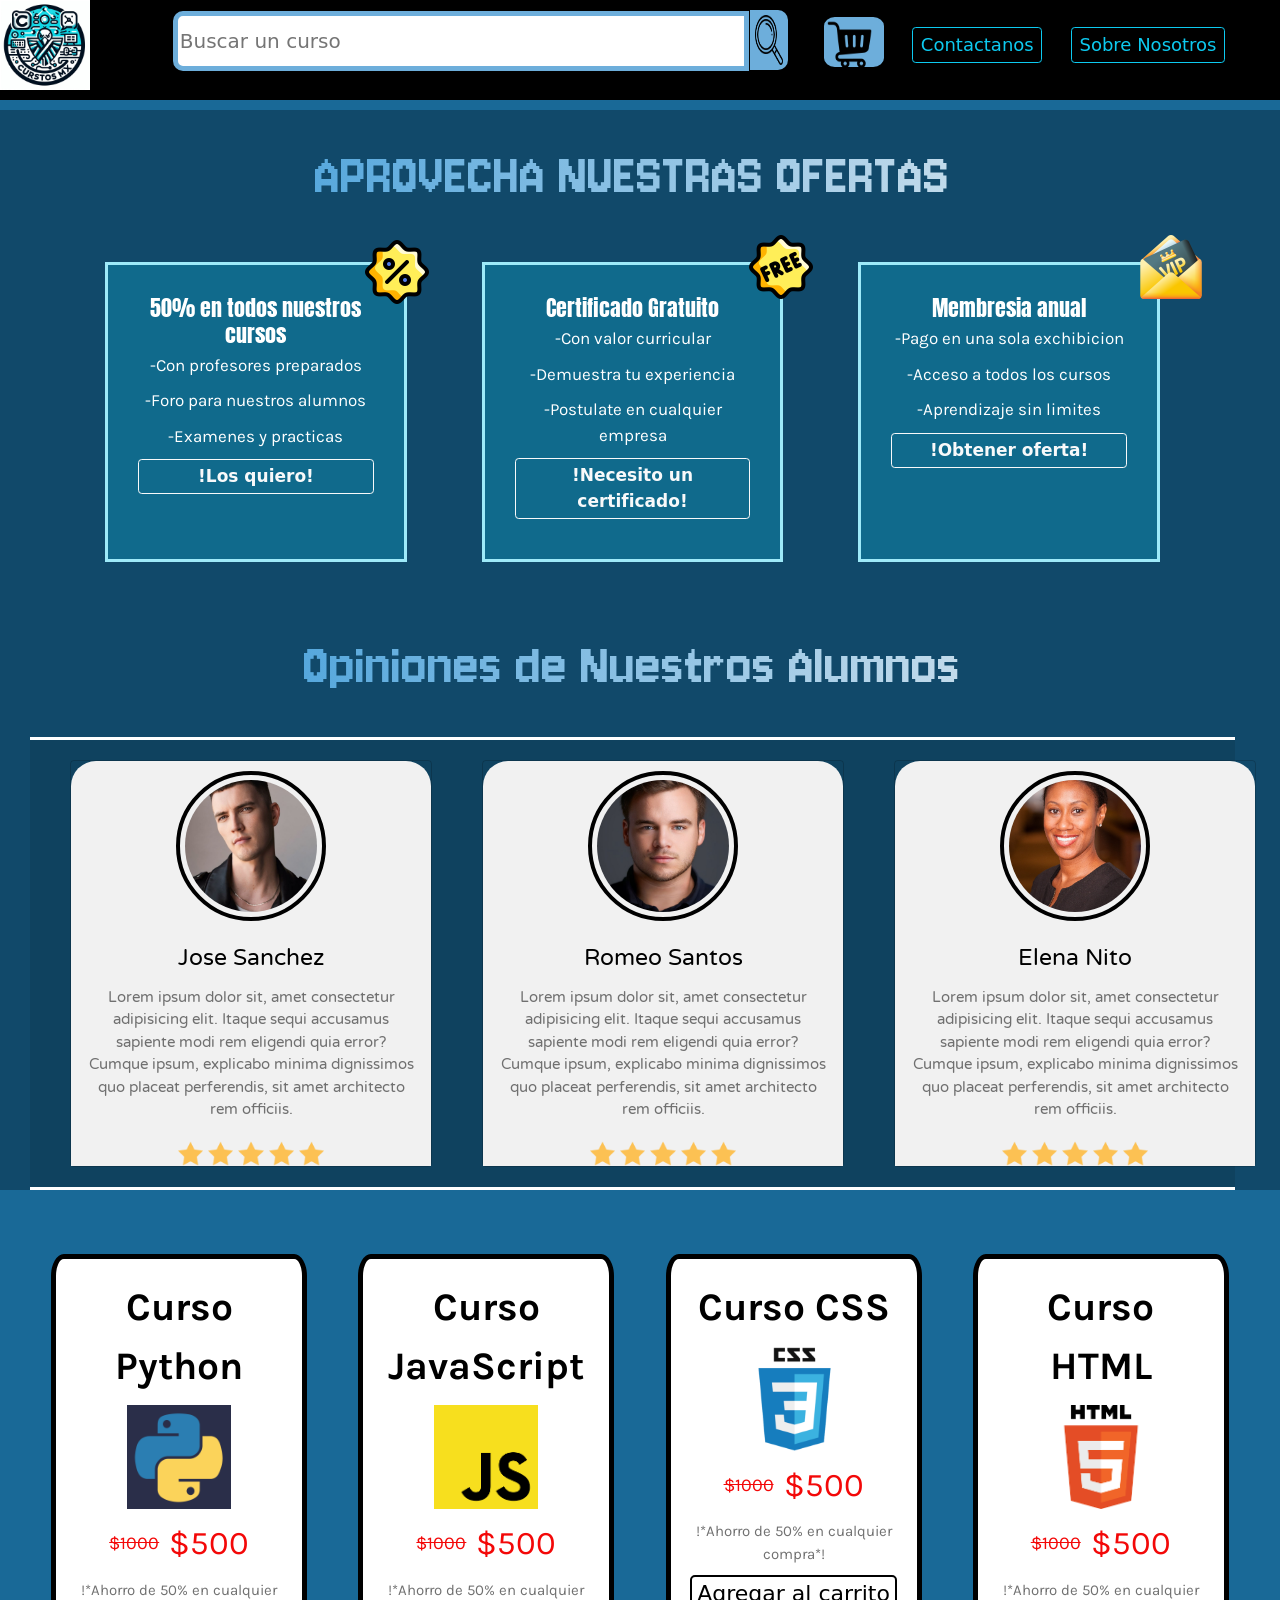
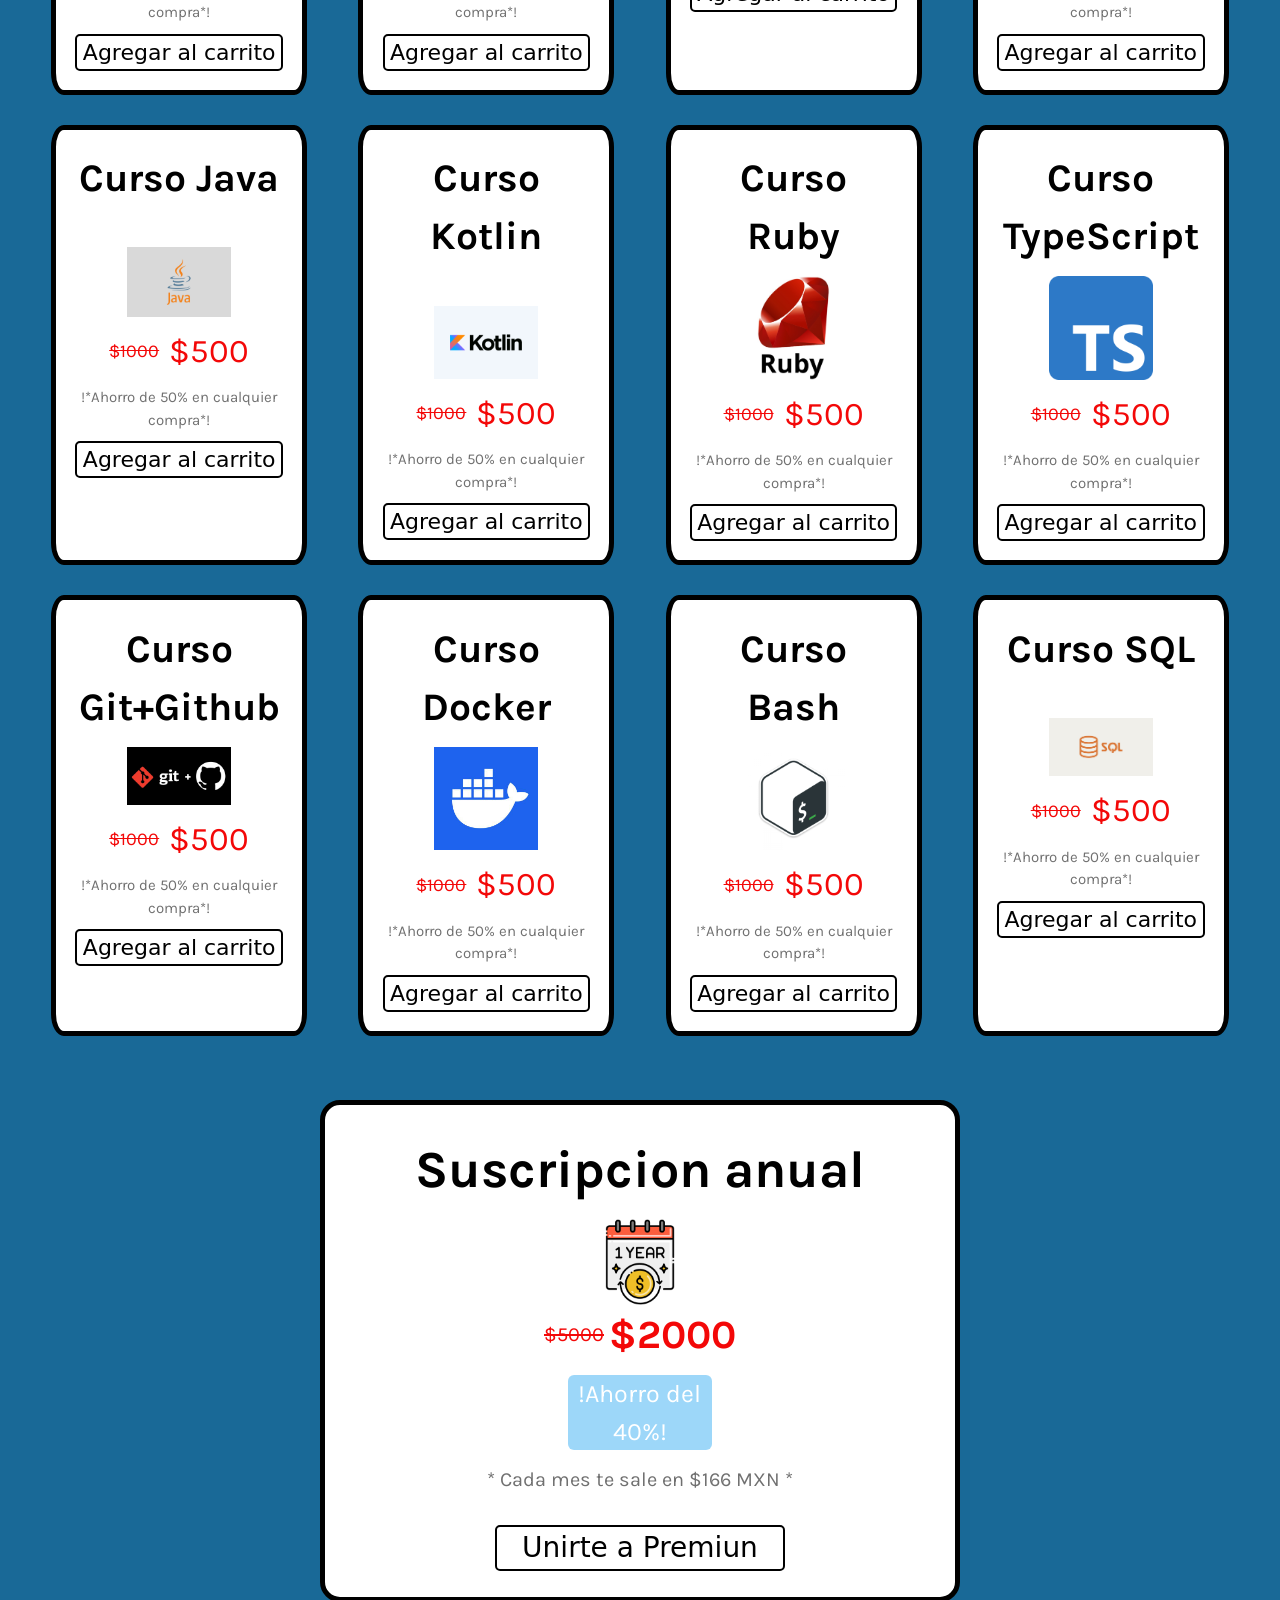
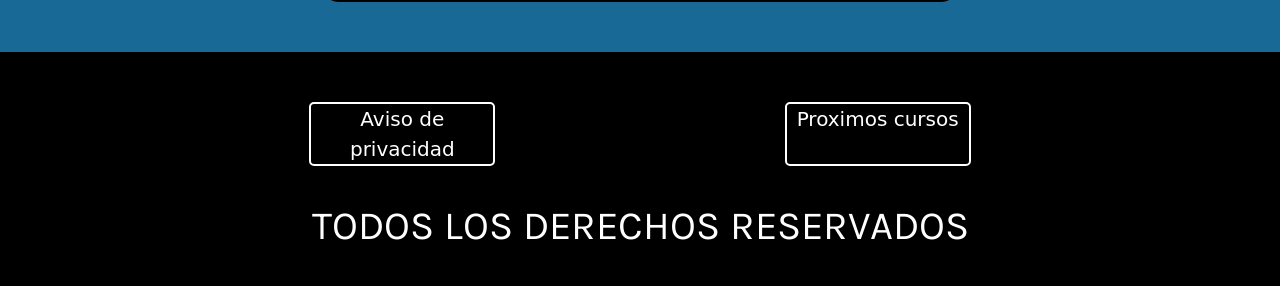
==== index.html @ 480e4d15 "Renombre en index y actualizacion de enlaces" ====
<!DOCTYPE html>
<html lang="es">
<head>

    <meta charset="UTF-8">
    <meta name="viewport" content="width=device-width, initial-scale=1.0">
    <title>CursitosMX</title>
    <link rel="stylesheet" href="CSS/normalice.css">
    <link rel="stylesheet" href="CSS/Styles.css">
    <link rel="stylesheet" href="CSS/swiper.css">
    <link href="https://cdn.jsdelivr.net/npm/bootstrap@5.3.3/dist/css/bootstrap.min.css" rel="stylesheet" integrity="sha384-QWTKZyjpPEjISv5WaRU9OFeRpok6YctnYmDr5pNlyT2bRjXh0JMhjY6hW+ALEwIH" crossorigin="anonymous">
    
    <link rel="preconnect" href="https://fonts.googleapis.com">
    <link rel="preconnect" href="https://fonts.gstatic.com" crossorigin>
    <link href="https://fonts.googleapis.com/css2?family=Anton&family=Karla:ital,wght@0,200..800;1,200..800&display=swap" rel="stylesheet">
    
    <link rel="preconnect" href="https://fonts.googleapis.com">
    <link rel="preconnect" href="https://fonts.gstatic.com" crossorigin>
    <link href="https://fonts.googleapis.com/css2?family=Jersey+10&display=swap" rel="stylesheet">

    <link rel="preconnect" href="https://fonts.googleapis.com">
    <link rel="preconnect" href="https://fonts.gstatic.com" crossorigin>
    <link href="https://fonts.googleapis.com/css2?family=Varela+Round&display=swap" rel="stylesheet">

</head>
<body class="body--principal">

    <div class="alerta-agregado position-fixed bg-success border border-black border-3 bottom-0 d-none">
        <p>Producto agregado</p>
    </div>

    <header class="header--principal">
        <aside class="aside--principal">
            <div class="container--logo">
                <img class="logo--principal" src="img/logo22.jpg" alt="logo">
                <input type="text" placeholder="Buscar un curso" class="input--buscar" id="buscar">
                <a class="link--principal" href="#"><img src="img/loupe.png" alt="search" class="lupa--principal"></a>

                <div class="carrito--container">
                    <a href="#" class="abrir-carrito" id="abrir""><img src="img/shopping-cart.png" alt="carro" class="carrito--principal"></a>
                </div>

                <a class="info1 btn btn-outline-info" href="contacto.html">Contactanos</a>
                <a class="info1 btn btn-outline-info" href="nosotros.html">Sobre Nosotros</a>
            </div>
        </aside>
    </header>

    <div class="desplegable-container p-4 d-none">

        <div class="row fila-tc">
            <div class="col d-flex justify-content-center p-3 gap-3">
                <p class="titulo-desplegable">Carrito</p>
                <a href="#" id="cerrar-carrito" class="cerrar-desplegable"><img class="cerrar" src="img/cross-mark.png" alt="cancel"></a>
            </div>
        </div>

        <div class="row">
            <div class="col columna-tabla">
                <table class="tabla" id="tabla-carrito">
                    <thead class="cabeza-tabla">
                        <tr>
                            <th>Imagen</th>
                            <th>Titulo</th>
                            <th>Precio MXN</th>
                            <th>ID</th>
                            <th>Quitar</th>
                        </tr>
                    </thead>

                    <tbody class="body-tabla" id="table-body">

                        <!--
                             <tr class="tr-body">
                            <td class="td-imagen"><img src="img/cursos-img/python.jpg" alt="img"></td>
                            <td>Curso Python</td>
                            <td>500</td>
                            <td>1</td>
                            <td class="td-quitar"><a href="#"><img class="quitar-curso" src="img/cross-mark.png" alt="quitar"></a></td>
                            </tr>
                        -->
                    </tbody>
                </table>

                <a href="#" id="comprar" class="btn btn-outline-light mt-5 comprar--carrito"">Realizar compra</a>
                <a href="#" id="vaciar" class="btn btn-outline-light mt-3 vaciar--carrito">Vaciar carrito</a>
            </div>
        </div>

    </div>

    <article class="article--principal">
        <video src="img/video-robot.mp4" autoplay loop muted class="video--principal"></video>
        <div class="fondo--negro"></div>
        <div class="contenido--video">
            <div class="row fila-1">
                <div class="col">
                    <div class="container--descuento--oferta">
                        <h2>APROVECHA NUESTRAS OFERTAS</h2>
                        <div class="container--ofertas">
                            <div class="primer--oferta oferta border border-info-subtle border-3 bg-info bg-opacity-25 text-white p-5 text-center">
                                <h3>50% en todos nuestros cursos</h3>
                                <p>-Con profesores preparados</p>
                                <p>-Foro para nuestros alumnos</p>
                                <p>-Examenes y practicas</p>
                                <a class="btn btn-outline-light" href="#cursos-seccion-1">!Los quiero!</a>
                                <div class="imagen--primer--oferta">
                                    <img src="img/discount.png" alt="descuento-logo">
                                </div>
                            </div>
    
                            <div class="segunda--oferta oferta border border-info-subtle border-3 bg-info bg-opacity-25 text-white p-5 text-center">
                                <h3>Certificado Gratuito</h3>
                                <p>-Con valor curricular</p>
                                <p>-Demuestra tu experiencia</p>
                                <p>-Postulate en cualquier empresa</p>
                                <a class="btn btn-outline-light boton-of2" id="boton-oferta-2" href="#">!Necesito un certificado!</a>
                                <div class="imagen--segunda--oferta">
                                    <img src="img/free.png" alt="gratis-logo">
                                </div>

                                    <div class="desp-oferta-2 mt-5 d-none">
                                        <p>Para obtener tu certificado gratuito es necesario adquirir un curso y haberlo completado al 100%</p>
                                        <div class="cont-video-oferta">
                                            <video src="img/happy.mp4" autoplay loop muted></video>
                                        </div>
                                    </div>


                            </div>
    
                            <div class="tercer--oferta oferta border border-info-subtle border-3 bg-info bg-opacity-25 text-white p-5 text-center">
                                <h3>Membresia anual</h3>
                                <p>-Pago en una sola exchibicion</p>
                                <p>-Acceso a todos los cursos</p>
                                <p>-Aprendizaje sin limites</p>
                                <a class="btn btn-outline-light" href="#sub-anual-tit">!Obtener oferta!</a>
                                <div class="imagen--tercer--oferta">
                                    <img src="img/invitation.png" alt="anual-logo">
                                </div>
                            </div>
                        </div>
                    </div>
                </div>
            </div>
            <div class="row fila-2">
                <h2>Opiniones de Nuestros Alumnos</h2>
                <div class="container--opiniones mt-5 d-flex justify-content-center">
                    <div class="slide--container">
                        <div class="slide-content">
                            <div class="card--wrapper swiper-wrapper">
                                <div class="card swiper-slide">
                                    <div class="image--content">
                                        <span class="overlay"></span>

                                        <div class="card--image">
                                            <img src="img/boy-8847074_1920.jpg" alt="img1" class="card-img">
                                        </div>
                                    </div>

                                    <div class="card-content">
                                        <p class="name">Jose Sanchez</p>
                                        <p class="description">Lorem ipsum dolor sit, amet consectetur adipisicing elit. Itaque sequi accusamus sapiente modi 
                                            rem eligendi quia error? Cumque ipsum, explicabo minima dignissimos quo placeat perferendis, sit amet architecto rem officiis.</p>
                                    </div>

                                    <div class="rating-content d-flex justify-content-center gap-2">
                                        <img src="img/favorite.png" alt="favorito">
                                        <img src="img/favorite.png" alt="favorito">
                                        <img src="img/favorite.png" alt="favorito">
                                        <img src="img/favorite.png" alt="favorito">
                                        <img src="img/favorite.png" alt="favorito">
                                    </div>

                                </div>

                                <div class="card swiper-slide">
                                    <div class="image--content">
                                        <span class="overlay"></span>

                                        <div class="card--image">
                                            <img src="img/boy-8847075_1920.jpg" alt="img1" class="card-img">
                                        </div>
                                    </div>

                                    <div class="card-content">
                                        <p class="name">Romeo Santos</p>
                                        <p class="description">Lorem ipsum dolor sit, amet consectetur adipisicing elit. Itaque sequi accusamus sapiente modi 
                                            rem eligendi quia error? Cumque ipsum, explicabo minima dignissimos quo placeat perferendis, sit amet architecto rem officiis.</p>
                                    </div>

                                    <div class="rating-content d-flex justify-content-center gap-2">
                                        <img src="img/favorite.png" alt="favorito">
                                        <img src="img/favorite.png" alt="favorito">
                                        <img src="img/favorite.png" alt="favorito">
                                        <img src="img/favorite.png" alt="favorito">
                                        <img src="img/favorite.png" alt="favorito">
                                    </div>

                                </div>

                                <div class="card swiper-slide">
                                    <div class="image--content">
                                        <span class="overlay"></span>

                                        <div class="card--image">
                                            <img src="img/female-2835524_1280.jpg" alt="img1" class="card-img">
                                        </div>
                                    </div>

                                    <div class="card-content">
                                        <p class="name">Elena Nito</p>
                                        <p class="description">Lorem ipsum dolor sit, amet consectetur adipisicing elit. Itaque sequi accusamus sapiente modi 
                                            rem eligendi quia error? Cumque ipsum, explicabo minima dignissimos quo placeat perferendis, sit amet architecto rem officiis.</p>
                                    </div>

                                    <div class="rating-content d-flex justify-content-center gap-2">
                                        <img src="img/favorite.png" alt="favorito">
                                        <img src="img/favorite.png" alt="favorito">
                                        <img src="img/favorite.png" alt="favorito">
                                        <img src="img/favorite.png" alt="favorito">
                                        <img src="img/favorite.png" alt="favorito">
                                    </div>
                                </div>

                                <div class="card swiper-slide">
                                    <div class="image--content">
                                        <span class="overlay"></span>

                                        <div class="card--image">
                                            <img src="img/friend-786908_1280.jpg" alt="img1" class="card-img">
                                        </div>
                                    </div>

                                    <div class="card-content">
                                        <p class="name">Karla Panini</p>
                                        <p class="description">Lorem ipsum dolor sit, amet consectetur adipisicing elit. Itaque sequi accusamus sapiente modi 
                                            rem eligendi quia error? Cumque ipsum, explicabo minima dignissimos quo placeat perferendis, sit amet architecto rem officiis.</p>
                                    </div>

                                    <div class="rating-content d-flex justify-content-center gap-2">
                                        <img src="img/favorite.png" alt="favorito">
                                        <img src="img/favorite.png" alt="favorito">
                                        <img src="img/favorite.png" alt="favorito">
                                        <img src="img/favorite.png" alt="favorito">
                                        <img src="img/favorite.png" alt="favorito">
                                    </div>

                                </div>

                                <div class="card swiper-slide">
                                    <div class="image--content">
                                        <span class="overlay"></span>

                                        <div class="card--image">
                                            <img src="img/girl-748932_1920.jpg" alt="img1" class="card-img">
                                        </div>
                                    </div>

                                    <div class="card-content">
                                        <p class="name">Carly Mendez</p>
                                        <p class="description">Lorem ipsum dolor sit, amet consectetur adipisicing elit. Itaque sequi accusamus sapiente modi 
                                            rem eligendi quia error? Cumque ipsum, explicabo minima dignissimos quo placeat perferendis, sit amet architecto rem officiis.</p>
                                    </div>

                                    <div class="rating-content d-flex justify-content-center gap-2">
                                        <img src="img/favorite.png" alt="favorito">
                                        <img src="img/favorite.png" alt="favorito">
                                        <img src="img/favorite.png" alt="favorito">
                                        <img src="img/favorite.png" alt="favorito">
                                        <img src="img/favorite.png" alt="favorito">
                                    </div>

                                </div>

                                <div class="card swiper-slide">
                                    <div class="image--content">
                                        <span class="overlay"></span>

                                        <div class="card--image">
                                            <img src="img/love-1020869_1920.jpg" alt="img1" class="card-img">
                                        </div>
                                    </div>

                                    <div class="card-content">
                                        <p class="name">Andrea Legorreta</p>
                                        <p class="description">Lorem ipsum dolor sit, amet consectetur adipisicing elit. Itaque sequi accusamus sapiente modi 
                                            rem eligendi quia error? Cumque ipsum, explicabo minima dignissimos quo placeat perferendis, sit amet architecto rem officiis.</p>
                                    </div>

                                    <div class="rating-content d-flex justify-content-center gap-2">
                                        <img src="img/favorite.png" alt="favorito">
                                        <img src="img/favorite.png" alt="favorito">
                                        <img src="img/favorite.png" alt="favorito">
                                        <img src="img/favorite.png" alt="favorito">
                                        <img src="img/favorite.png" alt="favorito">
                                    </div>
                                </div>

                                <div class="card swiper-slide">
                                    <div class="image--content">
                                        <span class="overlay"></span>

                                        <div class="card--image">
                                            <img src="img/man-8623701_1280.jpg" alt="img1" class="card-img">
                                        </div>
                                    </div>

                                    <div class="card-content">
                                        <p class="name">Pancho Villa</p>
                                        <p class="description">Lorem ipsum dolor sit, amet consectetur adipisicing elit. Itaque sequi accusamus sapiente modi 
                                            rem eligendi quia error? Cumque ipsum, explicabo minima dignissimos quo placeat perferendis, sit amet architecto rem officiis.</p>
                                    </div>

                                    <div class="rating-content d-flex justify-content-center gap-2">
                                        <img src="img/favorite.png" alt="favorito">
                                        <img src="img/favorite.png" alt="favorito">
                                        <img src="img/favorite.png" alt="favorito">
                                        <img src="img/favorite.png" alt="favorito">
                                        <img src="img/favorite.png" alt="favorito">
                                    </div>
                                </div>

                                <div class="card swiper-slide">
                                    <div class="image--content">
                                        <span class="overlay"></span>

                                        <div class="card--image">
                                            <img src="img/man-8847063_1920.jpg" alt="img1" class="card-img">
                                        </div>
                                    </div>

                                    <div class="card-content">
                                        <p class="name">Brayan Oconner</p>
                                        <p class="description">Lorem ipsum dolor sit, amet consectetur adipisicing elit. Itaque sequi accusamus sapiente modi 
                                            rem eligendi quia error? Cumque ipsum, explicabo minima dignissimos quo placeat perferendis, sit amet architecto rem officiis.</p>
                                    </div>

                                    <div class="rating-content d-flex justify-content-center gap-2">
                                        <img src="img/favorite.png" alt="favorito">
                                        <img src="img/favorite.png" alt="favorito">
                                        <img src="img/favorite.png" alt="favorito">
                                        <img src="img/favorite.png" alt="favorito">
                                        <img src="img/favorite.png" alt="favorito">
                                    </div>
                                </div>

                                <div class="card swiper-slide">
                                    <div class="image--content">
                                        <span class="overlay"></span>

                                        <div class="card--image">
                                            <img src="img/man-9010303_1920.jpg" alt="img1" class="card-img">
                                        </div>
                                    </div>

                                    <div class="card-content">
                                        <p class="name">Luis Miguel</p>
                                        <p class="description">Lorem ipsum dolor sit, amet consectetur adipisicing elit. Itaque sequi accusamus sapiente modi 
                                            rem eligendi quia error? Cumque ipsum, explicabo minima dignissimos quo placeat perferendis, sit amet architecto rem officiis.</p>
                                    </div>

                                    <div class="rating-content d-flex justify-content-center gap-2">
                                        <img src="img/favorite.png" alt="favorito">
                                        <img src="img/favorite.png" alt="favorito">
                                        <img src="img/favorite.png" alt="favorito">
                                        <img src="img/favorite.png" alt="favorito">
                                        <img src="img/favorite.png" alt="favorito">
                                    </div>
                                </div>

                            </div>
                        </div>
                    </div>
                </div>
            </div>
        </div>
    </article>

    <section class="section--principal">
        <div class="container--section" id="contenedor-cursos">

            <div class="row fila-1-container mb-5 mt-2" id="cursos-seccion-1">

                <div class="col d-flex justify-content-evenly">
                    <div class="curso curso-1">
                        <p class="titulo-curso">Curso Python</p>
                        <div class="cont-imagen-curso">
                            <img class="imagen-curso" src="img/cursos-img/python.jpg" alt="python">
                        </div>
                        <div class="container-textos-curso d-flex justify-content-center align-items-center gap-3 mt-3">
                            <p class="precio-falso"><del>$1000</del></p>
                            <p class="precio-descuento">$500</p>
                        </div>
                        <p class="texto-curso">!*Ahorro de 50% en cualquier compra*!</p>
                        <a class="boton-curso" data-id="1">Agregar al carrito</a>
                    </div>
                    <div class="curso curso-2">
                        <p class="titulo-curso">Curso JavaScript</p>
                        <div class="cont-imagen-curso">
                            <img class="imagen-curso" src="img/cursos-img/JS.png" alt="javascript">
                        </div>
                        <div class="container-textos-curso d-flex justify-content-center align-items-center gap-3 mt-3">
                            <p class="precio-falso"><del>$1000</del></p>
                            <p class="precio-descuento">$500</p>
                        </div>
                        <p class="texto-curso">!*Ahorro de 50% en cualquier compra*!</p>
                        <a class="boton-curso" data-id="2">Agregar al carrito</a>
                    </div>
                    <div class="curso curso-3">
                        <p class="titulo-curso">Curso CSS</p>
                        <div class="cont-imagen-curso">
                            <img class="imagen-curso" src="img/cursos-img/css.png" alt="css">
                        </div>
                        <div class="container-textos-curso d-flex justify-content-center align-items-center gap-3 mt-3">
                            <p class="precio-falso"><del>$1000</del></p>
                            <p class="precio-descuento">$500</p>
                        </div>
                        <p class="texto-curso">!*Ahorro de 50% en cualquier compra*!</p>
                        <a class="boton-curso" data-id="3">Agregar al carrito</a>
                    </div>
                    <div class="curso curso-4">
                        <p class="titulo-curso">Curso HTML</p>
                        <div class="cont-imagen-curso">
                            <img class="imagen-curso" src="img/cursos-img/html.png" alt="html">
                        </div>
                        <div class="container-textos-curso d-flex justify-content-center align-items-center gap-3 mt-3">
                            <p class="precio-falso"><del>$1000</del></p>
                            <p class="precio-descuento">$500</p>
                        </div>
                        <p class="texto-curso">!*Ahorro de 50% en cualquier compra*!</p>
                        <a class="boton-curso" data-id="4">Agregar al carrito</a>
                    </div>
                </div>
                

            </div>

            <div class="row fila-2-container mt-5 mb-5">

                <div class="col d-flex justify-content-evenly">
                    <div class="curso curso-5">
                        <p class="titulo-curso">Curso Java</p>
                        <div class="cont-imagen-curso">
                            <img class="imagen-curso img-java" src="img/cursos-img/java.jpg" alt="java">
                        </div>
                        <div class="container-textos-curso d-flex justify-content-center align-items-center gap-3 mt-3">
                            <p class="precio-falso"><del>$1000</del></p>
                            <p class="precio-descuento">$500</p>
                        </div>
                        <p class="texto-curso">!*Ahorro de 50% en cualquier compra*!</p>
                        <a class="boton-curso" data-id="5">Agregar al carrito</a>
                    </div>
                    <div class="curso curso-6">
                        <p class="titulo-curso">Curso Kotlin</p>
                        <div class="cont-imagen-curso">
                            <img class="imagen-curso img-kotlin" src="img/cursos-img/kotlin.png" alt="kotlin">
                        </div>
                        <div class="container-textos-curso d-flex justify-content-center align-items-center gap-3 mt-3">
                            <p class="precio-falso"><del>$1000</del></p>
                            <p class="precio-descuento">$500</p>
                        </div>
                        <p class="texto-curso">!*Ahorro de 50% en cualquier compra*!</p>
                        <a class="boton-curso" data-id="6">Agregar al carrito</a>
                    </div>
                    <div class="curso curso-7">
                        <p class="titulo-curso">Curso Ruby</p>
                        <div class="cont-imagen-curso">
                            <img class="imagen-curso" src="img/cursos-img/ruby.jpg" alt="ruby">
                        </div>
                        <div class="container-textos-curso d-flex justify-content-center align-items-center gap-3 mt-3">
                            <p class="precio-falso"><del>$1000</del></p>
                            <p class="precio-descuento">$500</p>
                        </div>
                        <p class="texto-curso">!*Ahorro de 50% en cualquier compra*!</p>
                        <a class="boton-curso" data-id="7">Agregar al carrito</a>
                    </div>
                    <div class="curso curso-8">
                        <p class="titulo-curso">Curso TypeScript</p>
                        <div class="cont-imagen-curso">
                            <img class="imagen-curso" src="img/cursos-img/typescript.png" alt="ts">
                        </div>
                        <div class="container-textos-curso d-flex justify-content-center align-items-center gap-3 mt-3">
                            <p class="precio-falso"><del>$1000</del></p>
                            <p class="precio-descuento">$500</p>
                        </div>
                        <p class="texto-curso">!*Ahorro de 50% en cualquier compra*!</p>
                        <a class="boton-curso" data-id="8">Agregar al carrito</a>
                    </div>
                </div>
                

            </div>

            <div class="row fila-3-container">

                <div class="col d-flex justify-content-evenly">
                    <div class="curso curso-9">
                        <p class="titulo-curso">Curso Git+Github</p>
                        <div class="cont-imagen-curso">
                            <img class="imagen-curso" src="img/cursos-img/github.webp" alt="git">
                        </div>
                        <div class="container-textos-curso d-flex justify-content-center align-items-center gap-3 mt-3">
                            <p class="precio-falso"><del>$1000</del></p>
                            <p class="precio-descuento">$500</p>
                        </div>
                        <p class="texto-curso">!*Ahorro de 50% en cualquier compra*!</p>
                        <a class="boton-curso" data-id="9">Agregar al carrito</a>
                    </div>
                    <div class="curso curso-10">
                        <p class="titulo-curso">Curso Docker</p>
                        <div class="cont-imagen-curso">
                            <img class="imagen-curso" src="img/cursos-img/docker_logo.jpg" alt="docker">
                        </div>
                        <div class="container-textos-curso d-flex justify-content-center align-items-center gap-3 mt-3">
                            <p class="precio-falso"><del>$1000</del></p>
                            <p class="precio-descuento">$500</p>
                        </div>
                        <p class="texto-curso">!*Ahorro de 50% en cualquier compra*!</p>
                        <a class="boton-curso" data-id="10">Agregar al carrito</a>
                    </div>
                    <div class="curso curso-11">
                        <p class="titulo-curso">Curso Bash</p>
                        <div class="cont-imagen-curso">
                            <img class="imagen-curso" src="img/cursos-img/bash2.png" alt="bash">
                        </div>
                        <div class="container-textos-curso d-flex justify-content-center align-items-center gap-3 mt-3">
                            <p class="precio-falso"><del>$1000</del></p>
                            <p class="precio-descuento">$500</p>
                        </div>
                        <p class="texto-curso">!*Ahorro de 50% en cualquier compra*!</p>
                        <a class="boton-curso" data-id="11">Agregar al carrito</a>
                    </div>
                    <div class="curso curso-12">
                        <p class="titulo-curso">Curso SQL</p>
                        <div class="cont-imagen-curso">
                            <img class="imagen-curso img-sql" src="img/cursos-img/sql.jpeg" alt="sql">
                        </div>
                        <div class="container-textos-curso d-flex justify-content-center align-items-center gap-3 mt-3">
                            <p class="precio-falso"><del>$1000</del></p>
                            <p class="precio-descuento">$500</p>
                        </div>
                        <p class="texto-curso">!*Ahorro de 50% en cualquier compra*!</p>
                        <a class="boton-curso" data-id="12">Agregar al carrito</a>
                    </div>

                </div>
                
            </div>

            <div class="row fila-4-container">
               <div class="col d-flex justify-content-center">
                    <div class="suscripcion">
                        <p class="titulo-suscripcion" id="sub-anual-tit">Suscripcion anual</p>
                        <div class="imagen-sub">
                            <img src="img/annual.png" alt="anual" class="img-sub-anual">
                        </div>
                        <div class="container-precios-sub d-flex justify-content-center align-items-center gap-2">
                            <p class="precio-sub-falso"><del>$5000</del></p>
                            <p class="precio-sub-descuento">$2000</p>
                        </div>
                        <div class="ahorro-sub">
                            <p class="titulo-ahorro-sub">!Ahorro del 40%!</p>
                        </div>
                        <p class="texto-sub mt-4">* Cada mes te sale en $166 MXN *</p>
                        <div class="container-link-sub d-flex justify-content-center align-items-center mt-5">
                            <a href="#" class="boton-sub" data-id="13">Unirte a Premiun</a>
                        </div>
                    </div>
               </div>
            </div>
        </div>
    </section>

    <footer>
        <div class="container--footer">
            <div class="footer-links">
                <a href="#">Aviso de privacidad</a>
                <a href="#">Proximos cursos</a>
            </div>
            <p>TODOS LOS DERECHOS RESERVADOS</p>
        </div>
    </footer>

    <script src="https://cdn.jsdelivr.net/npm/bootstrap@5.3.3/dist/js/bootstrap.bundle.min.js" integrity="sha384-YvpcrYf0tY3lHB60NNkmXc5s9fDVZLESaAA55NDzOxhy9GkcIdslK1eN7N6jIeHz" crossorigin="anonymous"></script>

    <script src="JS/swipe.js"></script>

    <script src="JS/slide.js"></script>

    <script src="JS/desplegable.js"></script>

</body>
</html>
---- CSS/normalice.css ----
/*! normalize.css v8.0.1 | MIT License | github.com/necolas/normalize.css */

/* Document
   ========================================================================== */

/**
 * 1. Correct the line height in all browsers.
 * 2. Prevent adjustments of font size after orientation changes in iOS.
 */

 html {
    line-height: 1.15; /* 1 */
    -webkit-text-size-adjust: 100%; /* 2 */
  }
  
  /* Sections
     ========================================================================== */
  
  /**
   * Remove the margin in all browsers.
   */
  
  body {
    margin: 0;
  }
  
  /**
   * Render the `main` element consistently in IE.
   */
  
  main {
    display: block;
  }
  
  /**
   * Correct the font size and margin on `h1` elements within `section` and
   * `article` contexts in Chrome, Firefox, and Safari.
   */
  
  h1 {
    font-size: 2em;
    margin: 0.67em 0;
  }
  
  /* Grouping content
     ========================================================================== */
  
  /**
   * 1. Add the correct box sizing in Firefox.
   * 2. Show the overflow in Edge and IE.
   */
  
  hr {
    box-sizing: content-box; /* 1 */
    height: 0; /* 1 */
    overflow: visible; /* 2 */
  }
  
  /**
   * 1. Correct the inheritance and scaling of font size in all browsers.
   * 2. Correct the odd `em` font sizing in all browsers.
   */
  
  pre {
    font-family: monospace, monospace; /* 1 */
    font-size: 1em; /* 2 */
  }
  
  /* Text-level semantics
     ========================================================================== */
  
  /**
   * Remove the gray background on active links in IE 10.
   */
  
  a {
    background-color: transparent;
  }
  
  /**
   * 1. Remove the bottom border in Chrome 57-
   * 2. Add the correct text decoration in Chrome, Edge, IE, Opera, and Safari.
   */
  
  abbr[title] {
    border-bottom: none; /* 1 */
    text-decoration: underline; /* 2 */
    text-decoration: underline dotted; /* 2 */
  }
  
  /**
   * Add the correct font weight in Chrome, Edge, and Safari.
   */
  
  b,
  strong {
    font-weight: bolder;
  }
  
  /**
   * 1. Correct the inheritance and scaling of font size in all browsers.
   * 2. Correct the odd `em` font sizing in all browsers.
   */
  
  code,
  kbd,
  samp {
    font-family: monospace, monospace; /* 1 */
    font-size: 1em; /* 2 */
  }
  
  /**
   * Add the correct font size in all browsers.
   */
  
  small {
    font-size: 80%;
  }
  
  /**
   * Prevent `sub` and `sup` elements from affecting the line height in
   * all browsers.
   */
  
  sub,
  sup {
    font-size: 75%;
    line-height: 0;
    position: relative;
    vertical-align: baseline;
  }
  
  sub {
    bottom: -0.25em;
  }
  
  sup {
    top: -0.5em;
  }
  
  /* Embedded content
     ========================================================================== */
  
  /**
   * Remove the border on images inside links in IE 10.
   */
  
  img {
    border-style: none;
  }
  
  /* Forms
     ========================================================================== */
  
  /**
   * 1. Change the font styles in all browsers.
   * 2. Remove the margin in Firefox and Safari.
   */
  
  button,
  input,
  optgroup,
  select,
  textarea {
    font-family: inherit; /* 1 */
    font-size: 100%; /* 1 */
    line-height: 1.15; /* 1 */
    margin: 0; /* 2 */
  }
  
  /**
   * Show the overflow in IE.
   * 1. Show the overflow in Edge.
   */
  
  button,
  input { /* 1 */
    overflow: visible;
  }
  
  /**
   * Remove the inheritance of text transform in Edge, Firefox, and IE.
   * 1. Remove the inheritance of text transform in Firefox.
   */
  
  button,
  select { /* 1 */
    text-transform: none;
  }
  
  /**
   * Correct the inability to style clickable types in iOS and Safari.
   */
  
  button,
  [type="button"],
  [type="reset"],
  [type="submit"] {
    -webkit-appearance: button;
  }
  
  /**
   * Remove the inner border and padding in Firefox.
   */
  
  button::-moz-focus-inner,
  [type="button"]::-moz-focus-inner,
  [type="reset"]::-moz-focus-inner,
  [type="submit"]::-moz-focus-inner {
    border-style: none;
    padding: 0;
  }
  
  /**
   * Restore the focus styles unset by the previous rule.
   */
  
  button:-moz-focusring,
  [type="button"]:-moz-focusring,
  [type="reset"]:-moz-focusring,
  [type="submit"]:-moz-focusring {
    outline: 1px dotted ButtonText;
  }
  
  /**
   * Correct the padding in Firefox.
   */
  
  fieldset {
    padding: 0.35em 0.75em 0.625em;
  }
  
  /**
   * 1. Correct the text wrapping in Edge and IE.
   * 2. Correct the color inheritance from `fieldset` elements in IE.
   * 3. Remove the padding so developers are not caught out when they zero out
   *    `fieldset` elements in all browsers.
   */
  
  legend {
    box-sizing: border-box; /* 1 */
    color: inherit; /* 2 */
    display: table; /* 1 */
    max-width: 100%; /* 1 */
    padding: 0; /* 3 */
    white-space: normal; /* 1 */
  }
  
  /**
   * Add the correct vertical alignment in Chrome, Firefox, and Opera.
   */
  
  progress {
    vertical-align: baseline;
  }
  
  /**
   * Remove the default vertical scrollbar in IE 10+.
   */
  
  textarea {
    overflow: auto;
  }
  
  /**
   * 1. Add the correct box sizing in IE 10.
   * 2. Remove the padding in IE 10.
   */
  
  [type="checkbox"],
  [type="radio"] {
    box-sizing: border-box; /* 1 */
    padding: 0; /* 2 */
  }
  
  /**
   * Correct the cursor style of increment and decrement buttons in Chrome.
   */
  
  [type="number"]::-webkit-inner-spin-button,
  [type="number"]::-webkit-outer-spin-button {
    height: auto;
  }
  
  /**
   * 1. Correct the odd appearance in Chrome and Safari.
   * 2. Correct the outline style in Safari.
   */
  
  [type="search"] {
    -webkit-appearance: textfield; /* 1 */
    outline-offset: -2px; /* 2 */
  }
  
  /**
   * Remove the inner padding in Chrome and Safari on macOS.
   */
  
  [type="search"]::-webkit-search-decoration {
    -webkit-appearance: none;
  }
  
  /**
   * 1. Correct the inability to style clickable types in iOS and Safari.
   * 2. Change font properties to `inherit` in Safari.
   */
  
  ::-webkit-file-upload-button {
    -webkit-appearance: button; /* 1 */
    font: inherit; /* 2 */
  }
  
  /* Interactive
     ========================================================================== */
  
  /*
   * Add the correct display in Edge, IE 10+, and Firefox.
   */
  
  details {
    display: block;
  }
  
  /*
   * Add the correct display in all browsers.
   */
  
  summary {
    display: list-item;
  }
  
  /* Misc
     ========================================================================== */
  
  /**
   * Add the correct display in IE 10+.
   */
  
  template {
    display: none;
  }
  
  /**
   * Add the correct display in IE 10.
   */
  
  [hidden] {
    display: none;
  }
---- CSS/Styles.css ----
/* GLOBALES */

html {
    box-sizing: border-box;
    font-size: 62.5%; /* 1REM = 10px */
}
*, *:before, *:after {
    box-sizing: inherit;
}

img{

    max-width: 100%;
}

h1, h2, h3{

    font-family: 'Anton', Arial, Helvetica, sans-serif;
    font-weight: 20rem;
}

p{

    font-family: 'Karla', Arial, Helvetica, sans-serif;
}

/* PRINCIPAL */

.alerta-agregado{

    width: 15%;
    font-size: 2rem;
    color: #FFF;
    border-radius: 0.5rem;
    text-align: center;
    z-index: 1400;
}

.body--principal{

    background-color: #196997;
}

.aside--principal{

    background-color: #000;
    width: 100%;
    height: 10rem;
}

.logo--principal{

    width: 5.2%;
}

.input--buscar{

    margin-left: 8rem;
    width: 60%;
    height: 6rem;
    color: #000;
    font-size: 2rem;
    border: 1rem solid #6DAEDB;
    border-top-left-radius: 1rem;
    border-bottom-left-radius: 1rem;
    border-width: 0.5rem;
}

.container--logo .link--principal{

    position: relative;
    left: -0.2rem;
    display: inline-block;
    width: 3%;
    bottom: 0.5rem;
    border: 0.5rem solid #6DAEDB;
    border-top-right-radius: 1rem;
    border-bottom-right-radius: 1rem;
}

.container--logo .info1{

    font-size: 1.8rem;
    margin-left: 2%;

}

.lupa--principal{

    width: 100%;
    background-color: #6DAEDB;
    height: 5rem;
}

.lupa--principal:hover{

    background-color: #2892D7;
    border: 0.5rem solid #2892D7;
}

.carrito--container{

    display: inline-block;
    background-color: #6DAEDB;
    width: 6rem;
    height: 5rem;
    margin-left: 10rem;
    border: 0.3rem solid #6DAEDB;
    border-radius: 18%;
}

.carrito--principal{

    width: 85%;
    height: 5rem;
}

.carrito--principal:hover{

    cursor: pointer;
}

@media(max-width:1824px){

    .container--logo .info{

        margin-left: 1%;
    }

    .carrito--container{

        margin-left: 9rem;
    }
}

@media(max-width:1798px){

    .container--logo .info{

        margin-left: 0.5%;
    }

    .carrito--container{

        margin-left: 5rem;
    }
}

@media(max-width:1656px){

    .container--logo .info{

        margin-left: 0.1%;
    }

    .carrito--container{

        margin-left: 4rem;
    }

    .input--buscar{

        width: 55%;
    }

    .logo--principal{

        width: 6%;
    }
}

@media(max-width:1404px){

    .carrito--container{

        margin-left: 3rem;
    }

    .input--buscar{

        width: 45%;
    }

    .logo--principal{

        width: 7%;
    }
    
}

@media(max-width:1100px){

    .carrito--container{

        margin-left: 2.3rem;
    }

    .input--buscar{

        width: 37%;
    }

    .logo--principal{

        width: 8%;
    }

}

@media(max-width:920px){

    .logo--principal{

        width: 10%;
    }

    .container--logo .info1{

        font-size: 1.3rem;
    }

    .input--buscar{

        margin-left: 3rem;
    }

}

/* DESPLEGABLE */

.desplegable-container{

    width: 30%;
    background-color: rgb(57, 82, 128);
    border: 1px solid #FFF;
    position: absolute;
    z-index: 1050;
    left: 63%;
}

.desplegable-container .titulo-desplegable{

    font-size: 4rem;
    color: #FFF;
    font-weight: bold;
    text-decoration: underline;
}

.desplegable-container .cerrar-desplegable{

    width: 4%;
}

.desplegable-container .tabla th,
.desplegable-container .tabla td{

    color: #FFF;
    font-size: 2rem;
    text-align: center;
}

.td-imagen{

    width: 15%;
    height: 20%;
}

.quitar-curso{

    width: 60%;
}

.td-quitar{

    width: 3%;
}

.cabeza-tabla{

    border-top: 1px solid #FFF;
    border-bottom: 1px solid #FFF;
}

.cabeza-tabla th{

    border-right: 1px solid #FFF;
    border-left: 1px solid #FFF;    
}

.tr-body{

    border-top: 1px solid #FFF;
    border-bottom: 1px solid #FFF;
}

.td-body{

    border-right: 1px solid #FFF;
    border-left: 1px solid #FFF;  
}

.desplegable-container .vaciar--carrito,
.desplegable-container .comprar--carrito{

    display: block;
    font-size: 2rem;
    width: 50%;
    margin: 0 auto;
}

.alertas-width{

    margin: 0 auto;
    width: 50%;
    font-size: 2rem;
}


/* -------- */

.article--principal{

    width: 100%;
    margin-top: 1rem;
    height: 108rem;
    position: relative;
    overflow-x: hidden;
}

.video--principal{

    z-index: -1;
    position: absolute;
    object-fit: cover;
}

.fondo--negro{

    background-color: rgba(0, 0, 0, 0.3);
    z-index: 0;
    width: 100%;
    height: 100%;
    position: absolute;
}

.contenido--video{

    z-index: 1;
    position: relative;
    padding: 3rem;
}

.fila-1{

    width: 100%;
    height: 49rem;
}

.fila-2{

    width: 100%;
    height: 49rem;
}

.contenido--video .container--descuento--oferta h2,
.contenido--video .fila-2 h2{

    font-family: 'Jersey 10', sans-serif;
    font-size: 9rem;
    background: linear-gradient(to right, #2892D7, #f1f1f1);
    background-clip: text;
    color: transparent;
    text-align: center;
}

.container--ofertas{

    display: flex;
    justify-content: space-evenly;
    margin-top: 5rem;
}

.oferta{

    width: 25%;
    height: 30rem;
}

.container--ofertas h3{

    font-size: 3rem;
}

.container--ofertas p{

    font-size: 2.4rem;
}

.container--ofertas a{

    width: 100%;
    font-size: 2.5rem;
    font-weight: bold;
}

@media(max-width: 1606px){
    
    .container--ofertas h3{

        font-size: 2.8rem;
    }

    .container--ofertas p{

        font-size: 2rem;
    }

    .container--ofertas a{

        font-size: 2rem;
    }
}

@media(max-width: 1394px){

    .container--ofertas h3{

        font-size: 2.2rem;
    }

    .container--ofertas p{

        font-size: 1.7rem;
    }

    .container--ofertas a{

        font-size: 1.7rem;
    }

    .contenido--video .container--descuento--oferta h2,
    .contenido--video .fila-2 h2{

        font-size: 6rem;
    }
}

.imagen--primer--oferta,
.imagen--segunda--oferta,
.imagen--tercer--oferta{

    width: 5%;
    height:5%;
}

.imagen--primer--oferta{

    position: absolute;
    right: 66.5%;
    top: 12.5%;
}

.imagen--segunda--oferta{

    position: absolute;
    top: 12%;
    right: 36.5%;
}

.imagen--tercer--oferta{

    position: absolute;
    top: 12%;
    right: 6%;
}

 @-webkit-keyframes scale-up-center {
    0% {
      -webkit-transform: scale(0.5);
              transform: scale(0.5);
    }
    100% {
      -webkit-transform: scale(1);
              transform: scale(1);
    }
  }
  @keyframes scale-up-center {
    0% {
      -webkit-transform: scale(0.5);
              transform: scale(0.5);
    }
    100% {
      -webkit-transform: scale(1);
              transform: scale(1);
    }
  }
  
.desp-oferta-2{

    position: absolute;
    z-index: 1050;
    width: 20%;
    background-color: #FFF;
    border: 2px solid #000;
    -webkit-animation: scale-up-center 0.5s ease-in both;
	animation: scale-up-center 0.5s ease-in both;
}

.desp-oferta-2 p{

    color: #000;
    font: 1.5rem;
    text-align: center;
}

.cont-video-oferta{

    width: 100%;
    display: flex;
    justify-content: center;
}

.cont-video-oferta video{

    display: inline-block;
    width: 30%;
}

/* OPINIONES */

.slide--container{

    max-width: 100%;
    width: 100%;
    background-color: rgba(0, 0, 0, 0.1);
    padding: 2rem 0;
    border-top: 0.3rem solid #FFF;
    border-bottom: 0.3rem solid #FFF;
}

.slide-content{

    margin: 0 4rem;
    width: 30%;
}

.card{

    border-radius: 2.5rem;
    width: 32rem;
    background-color: transparent !important;
}

.image--content,
.card-content{

    display: flex;
    flex-direction: column;
    align-items: center;
    padding: 1rem 1.4rem;
}

.image--content{

    row-gap: 0.5rem;
    position: relative;
    background-color: #f1f1f1;
    border-radius: 2.5rem 2.5rem 0 0;
}

.overlay{

    position: absolute;
    left: 0;
    top: 0;
    height: 100%;
    width: 100%;
   /* background-color: #196997; */
    border-radius: 2.5rem 2.5rem 0 2.5rem;
}

.card-content{

    background-color: #f1f1f1;
}

.card--image{

    position: relative;
    height: 15rem;
    width: 15rem;
}

.card--image .card-img{

    height: 100%;
    width: 100%;
    object-fit: cover;
    border-radius: 50%;
    border: 0.4rem solid #000;
    padding: 0.5rem;
}

.fila-2 .card-content .name{

    font-family: "Varela Round", sans-serif;
    color: #000;
}

.fila-2 .card-content .description{

    font-family: "Varela Round", sans-serif;
    color: #707070;
    text-align: center;
}

.fila-2 .card-content .name{

    font-size: 2.3rem;
}

.fila-2 .card-content .description{

    font-size: 1.5rem;
}

.rating-content{

    width: 100%;
    background-color: #f1f1f1;
}

.rating-content img{

    width: 7%;
}

/* SECTION PRINCIPAL*/

.section--principal{

    margin-top: 5%;
}

.curso{

    background-color: #FFF;
    border: 5px solid #000;
    border-radius: 5%;
    width: 20%;
    padding: 1.5%;
}

.fila-2-container .curso .img-java{

    height: 35%;
    margin-top: 3rem;
}

.fila-2-container .curso .img-kotlin{

    height: 35%;
    margin-top: 3rem;
}

.fila-3-container .curso .img-sql{

    height: 35%;
    margin-top: 3rem;
}

.cont-imagen-curso{

    display: flex;
    justify-content: center;
}

.imagen-curso{

    width: 50%;
}

.titulo-curso{

    color: #000;
    font-size: 3.9rem;
    text-align: center;
    font-weight: bold;
}

.precio-falso{

    font-size: 1.8rem;
    color: #f30808;
    display: inline-block;
}

.precio-descuento{

    font-size: 3.3rem;
    color: #f30808;
    display: inline-block;
}

.texto-curso{

    font-size: 1.5rem;
    color: #707070;
    text-align: center;
}

.container--section .curso .boton-curso{

    display: inline-block;
    width: 100%;
    font-size: 2.2rem;
    text-decoration: none;
    text-align: center;
    color: #000;
    border: 2px solid #000;
    border-radius: 5px;
    cursor: pointer;
    transition: background-color 0.4s ease;
    
}

.container--section .curso .boton-curso:hover{

    color: #FFF;
    background-color: #000;
}

.container--section .fila-4-container{

    margin-top: 5%;
}

.suscripcion{

    width: 50%;
    background-color: #FFF;
    border: 5px solid #000;
    border-radius: 2rem;
    padding: 2%;
}

.titulo-suscripcion{

    font-size: 5.2rem;
    color: #000;
    font-weight: bold;
    text-align: center;
}

.precio-sub-falso{

    color: #f30808;
    font-size: 2rem;
    display: inline-block;
}

.precio-sub-descuento{

    color: #f30808;
    font-size: 4rem;
    display: inline-block;
    font-weight: bold;
}

.ahorro-sub{

    background-color: rgba( 116, 198, 247, 0.7);
    width: 25%;
    border-radius: 0.6rem;
}

.ahorro-sub .titulo-ahorro-sub{

    color: #FFF;
    font-size: 2.5rem;
    text-align: center;
}

.container--section .fila-4-container .ahorro-sub{

    margin: 0 auto;
}

.texto-sub{

    font-size: 2rem;
    color: #707070;
    text-align: center;
}

.container--section .fila-4-container .boton-sub{

    display: inline-block;
    width: 50%;
    font-size: 2.8rem;
    text-decoration: none;
    text-align: center;
    color: #000;
    border: 2px solid #000;
    border-radius: 5px;
    cursor: pointer;
    transition: background-color 0.4s ease;
}

.container--section .fila-4-container .boton-sub:hover{

    color: #FFF;
    background-color: #000;
}

.fila-4-container .imagen-sub{

    display: flex;
    justify-content: center;
}

.fila-4-container .img-sub-anual{

    width: 15%;

}

/* FOOTER */

.container--footer{

    background-color: #000;
    width: 100%;
    padding: 2rem;
}

.footer-links{

    display: flex;
    justify-content: space-evenly;
    margin: 3rem 0;
}

.footer-links a{

    display: inline-block;
    text-decoration: none;
    color: #FFF;
    border: 2px solid #FFF;
    border-radius: 0.5rem;
    width: 15%;
    font-size: 2rem;
    text-align: center;
    transition: background-color 0.4s ease;
}

.footer-links a:hover{

    background-color: #FFF;
    color: #000;

}

.container--footer p{

    color: #FFF;
    text-align: center;
    font-size: 4rem;
}

footer{

    margin-top: 5rem;
    margin-bottom: 0;
}

/* NOSOTROS */

.body--nosotros{

    background-color: #196997;
    color: #FFF;
}

.row-2, 
.row-3{

    padding: 9rem;
}

.row-2{

    border-bottom: 4px solid #FFF;
}

.main--container .row-2 .cont--mision{

    width: 100%;
}

.main--container .row-2 .col img{

    max-width: 45%;
    max-height: 100%;
}

.main--container .row-3 .col img{

    max-width: 50%;
    max-height: 100%;
}

.row--introduccion{

    width: 100%;
}

.row--introduccion .col--introduccion .cont--intro{

    width: 90%;
    padding: 5rem;
    text-align: center;
    border-top: 4px solid #FFF;
    border-bottom: 4px solid #FFF;

}

.col span{

    font-size: 4rem;
    font-weight: bold;
}

.col .col--nosotros{
    
    font-size: 2.3rem;
}

/* CONTACTO */

.body--formulario{

    background-image: url(../img/fondocontacto.jpg);
    background-repeat: no-repeat;
    background-size: cover;
}

.container--formulario{

    width: 100%;
    padding: 3rem;
    margin-top: 8rem;
}

.formulario{

    width: 17%;
    margin: 5rem auto;
    border: 0.3rem solid #6DAEDB;
    padding: 1rem;
    border-radius: 1rem;
    box-shadow: 0 0 1rem rgba(0, 0, 0, 0.3);
    background-color: rgba(0, 0, 0, 0.6);
}

.container---formulario input, 
.container--formulario textarea{

    display: block;
    border: 0.2rem solid #000;
    border-radius: 0.5rem;
    color: #000;
}

.container--formulario input{

    margin: 1rem 0;
    width: 100%;
    height: 3.5rem;
    font-size: 1.5rem;
}

.container--formulario label{

    margin: 1rem auto 0 auto;
    font-weight: bold;
    font-size: 2rem;
    color: #f1f1f1;
}

.container--formulario textarea{

    width: 100%;
    height: 5rem;
    font-size: 1.5rem;
}

.genero-container{

    width: 100%;
    margin: 1rem auto;
    height: 3rem;
    padding-bottom: 5rem;
}

.boton--formulario{

    width: 100%;
    border: none;
    color: #FFF;
    margin: 0.3rem 0;
    border-radius: 0.7rem;
    font-weight: bold;
    font-size: 1.3rem;
}

.genero-container select{

    font-size: 1.5rem;
}
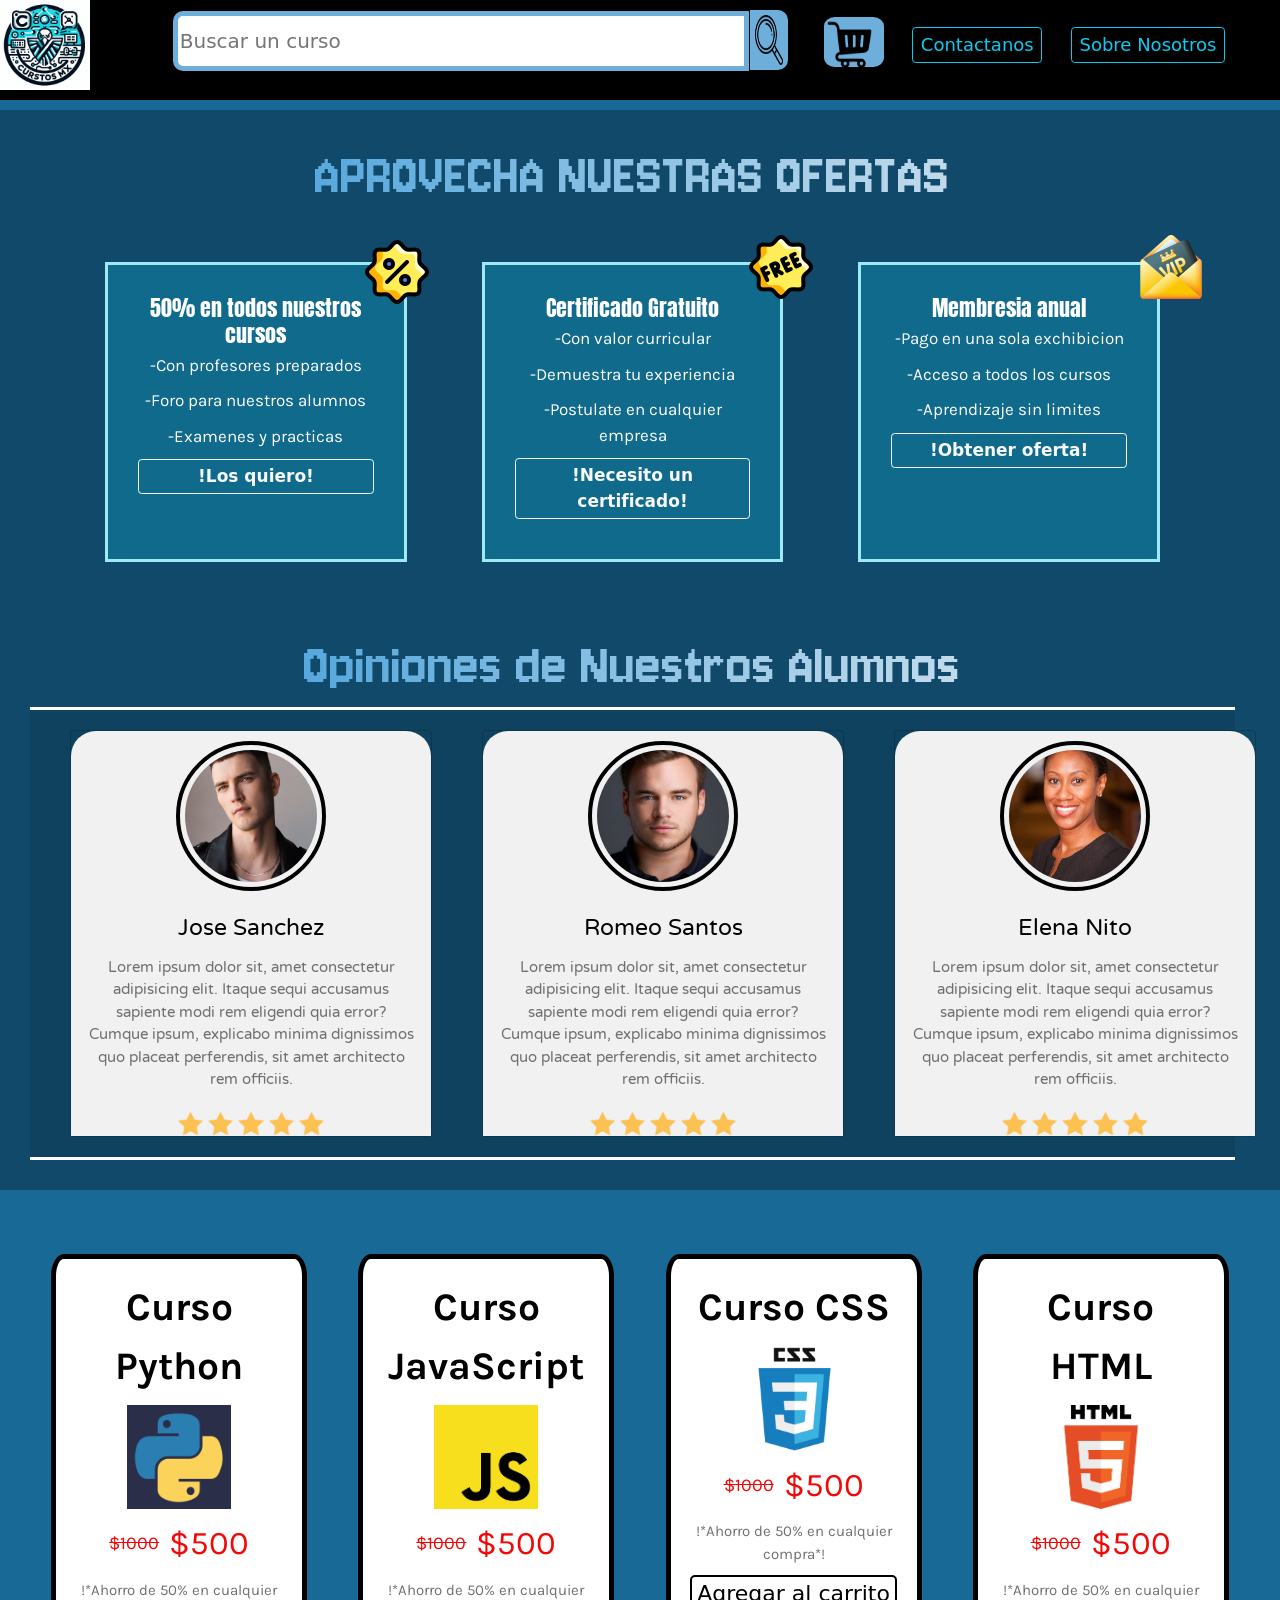
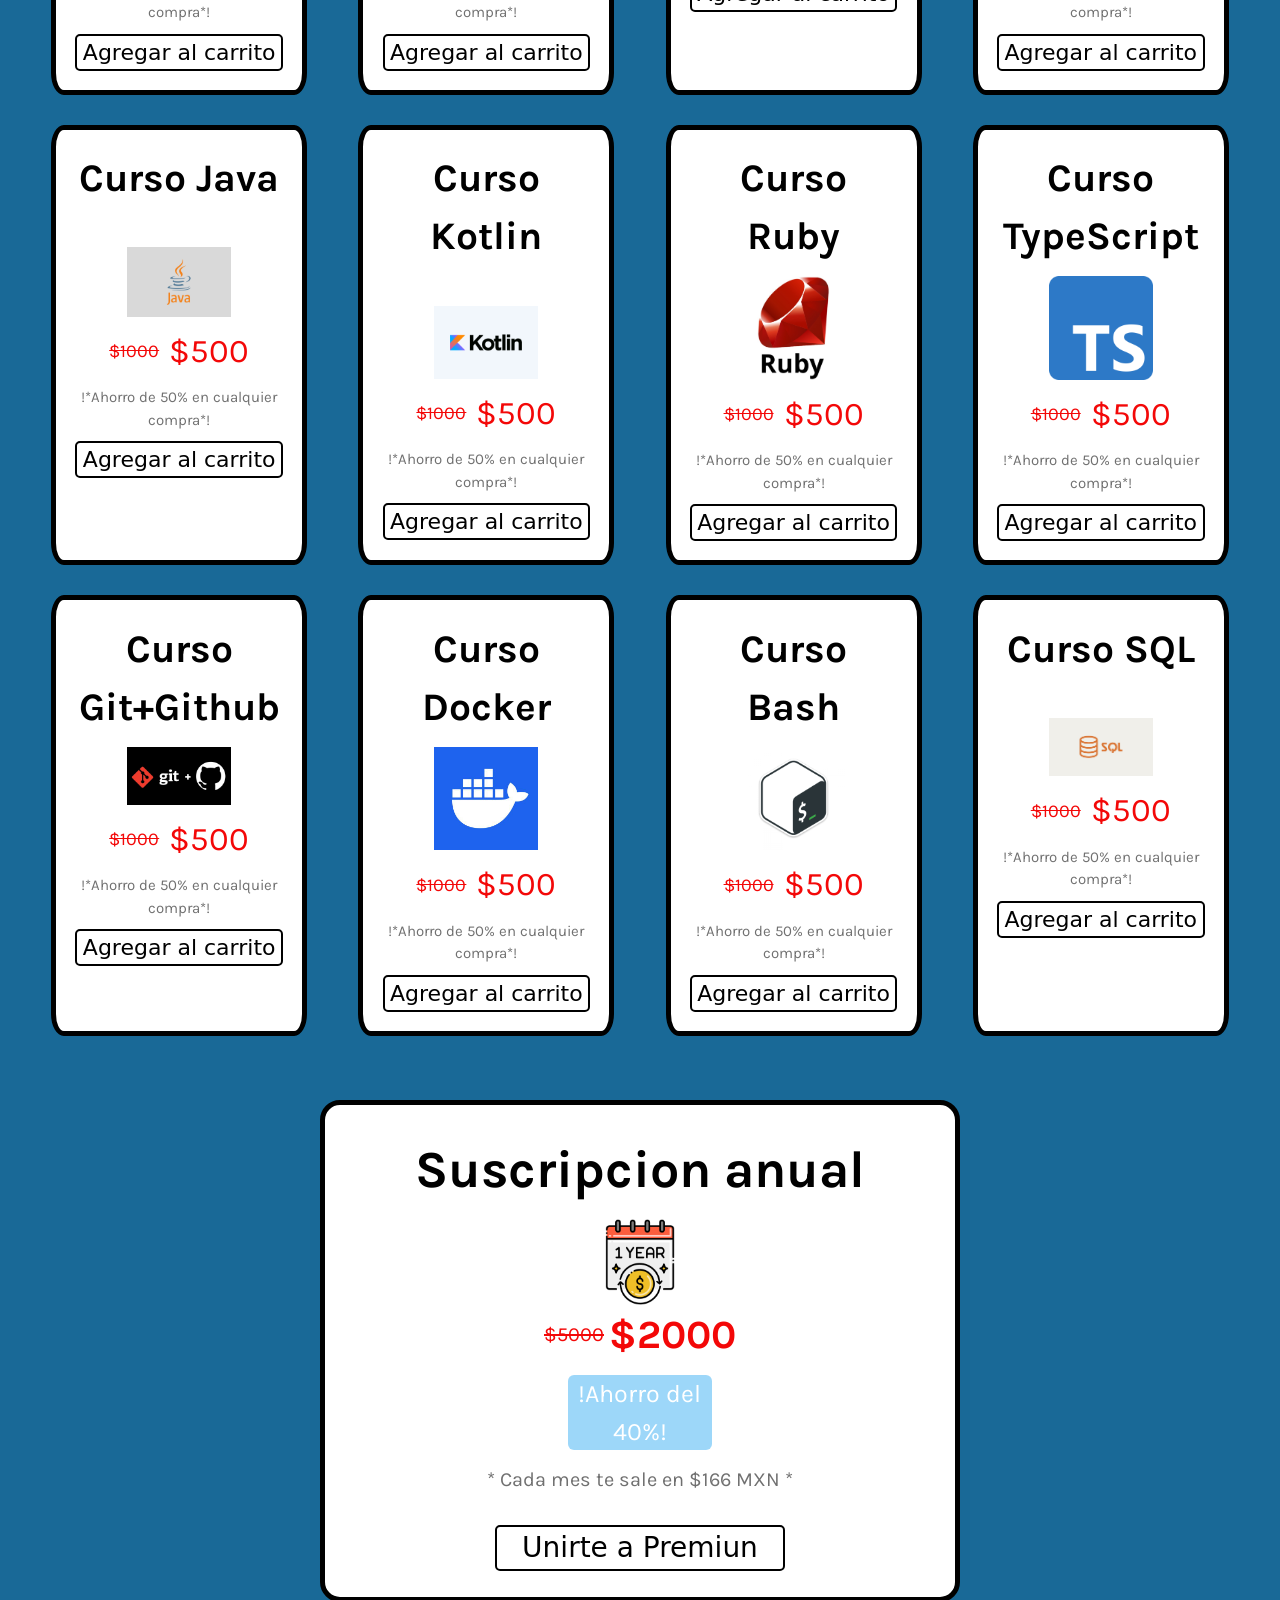
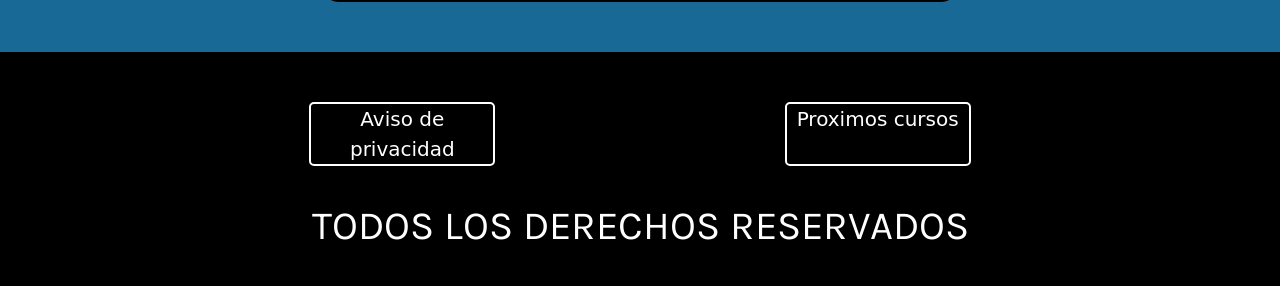
==== commit fdd968a2: "Actualizacion html y css" ====
--- a/index.html
+++ b/index.html
@@ -145,7 +145,7 @@
             </div>
             <div class="row fila-2">
                 <h2>Opiniones de Nuestros Alumnos</h2>
-                <div class="container--opiniones mt-5 d-flex justify-content-center">
+                <div class="container--opiniones d-flex justify-content-center">
                     <div class="slide--container">
                         <div class="slide-content">
                             <div class="card--wrapper swiper-wrapper">
--- a/CSS/Styles.css
+++ b/CSS/Styles.css
@@ -169,7 +169,7 @@
     }
 }
 
-@media(max-width:1404px){
+@media(max-width:1430px){
 
     .carrito--container{
 
@@ -528,6 +528,19 @@
 
 /* OPINIONES */
 
+.container--opiniones{
+
+    margin-top: 3rem;
+}
+
+@media(max-width:1600){
+    
+    .container--opiniones{
+
+        margin-top: 0;
+    }
+}
+
 .slide--container{
 
     max-width: 100%;
